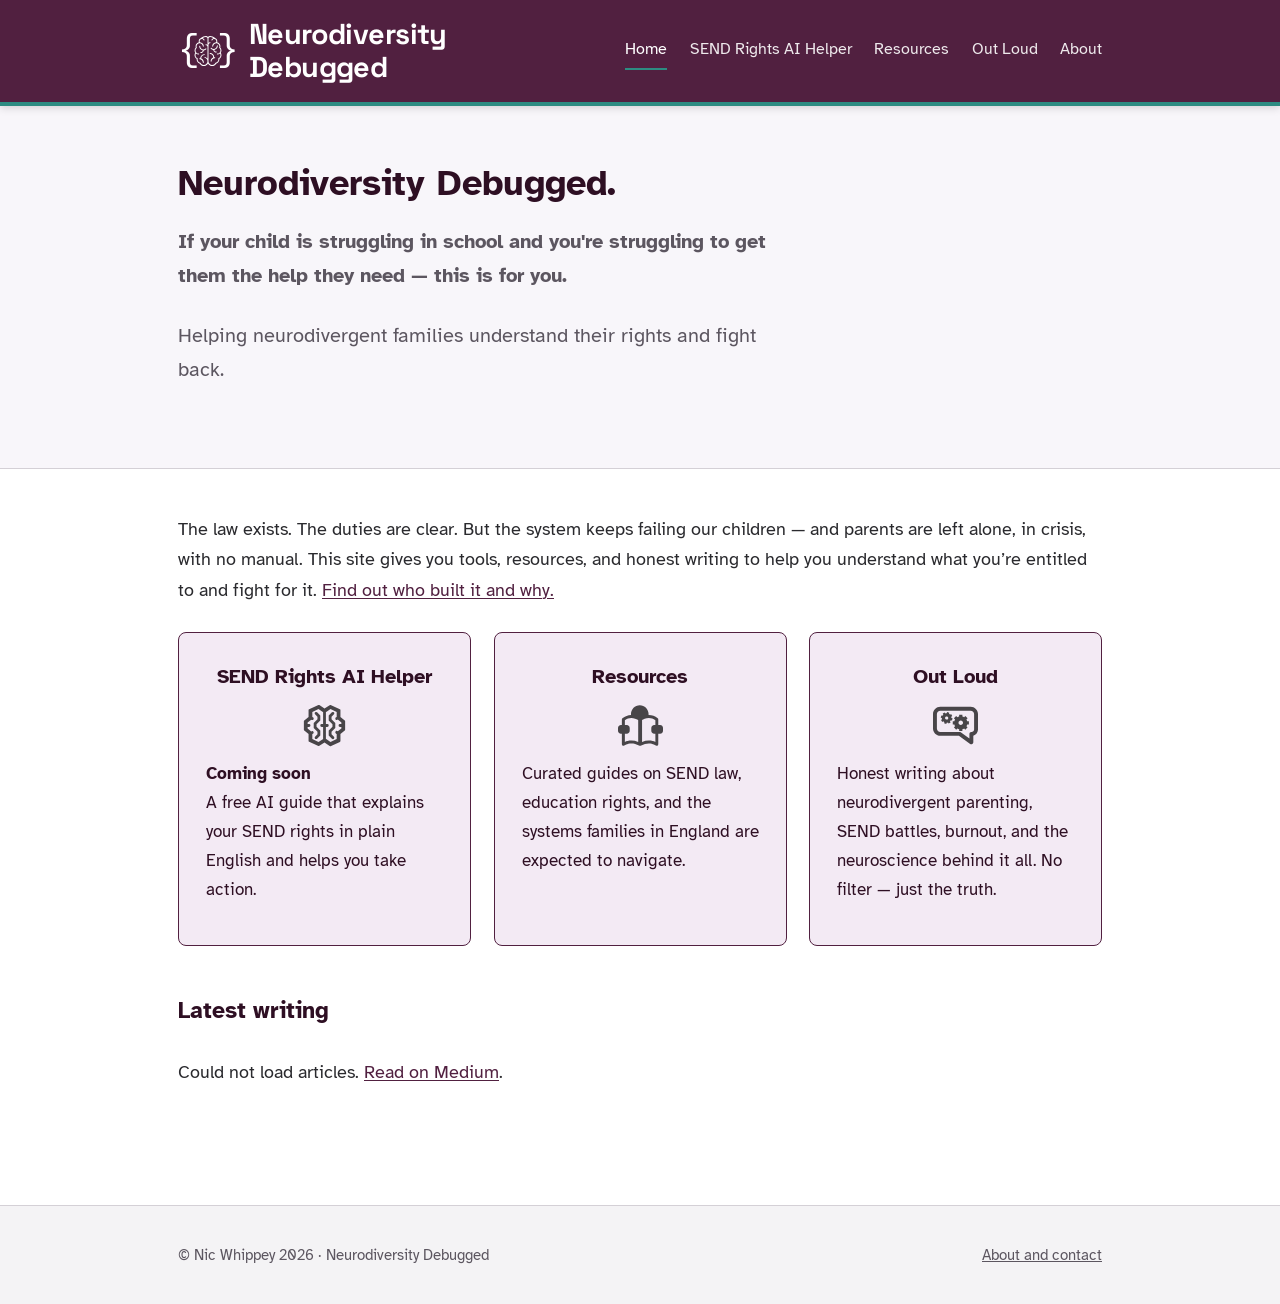
==== index.html @ 8e3e26f7 "Revise SEND Rights AI Helper description for clarity; enhance Resources page layout with navigation " ====
<!DOCTYPE html>
<html lang="en-GB">
<head>
  <meta charset="UTF-8">
  <meta name="viewport" content="width=device-width, initial-scale=1.0">
  <title>Neurodiversity Debugged — AI tools, resources &amp; lived experience for neurodivergent families</title>
  <meta name="description" content="AI tools, curated resources, lived experience, and writing for neurodivergent families navigating broken systems. Built by a neuroscientist, software engineer, and parent who learned the hard way.">
  <link rel="preconnect" href="https://fonts.googleapis.com">
  <link rel="preconnect" href="https://fonts.gstatic.com" crossorigin>
  <link href="https://fonts.googleapis.com/css2?family=Space+Grotesk:wght@600;700&display=swap" rel="stylesheet">
  <link rel="stylesheet" href="style.css">
  <link rel="icon" type="image/png" href="/icons/logo.png">
  <script src="/header.js" defer></script>
</head>
<body>

<a class="skip-link" href="#main">Skip to content</a>

<div id="site-header"></div>

<section class="hero">
  <div class="container">
    <h1>Neurodiversity Debugged.</h1>
    <p><strong>If your child is struggling in school and you're struggling to get them the help they need — this is for you.</strong></p>
    <p>Helping neurodivergent families understand their rights and fight back.</p>
  </div>
</section>

<main id="main">
  <div class="container">

    <p>The law exists. The duties are clear. But the system keeps failing our children — and parents are left alone, in crisis, with no manual. This site gives you tools, resources, and honest writing to help you understand what you’re entitled to and fight for it. <a href="/about.html">Find out who built it and why.</a></p>

    <div class="card-grid">
      <a class="card card-link-block" href="/send-rights-ai-helper.html">
        <h3>SEND Rights AI Helper</h3>
        <img class="card-icon" src="/icons/ai-svgrepo-com.svg" alt="">
        <p><strong>Coming soon</strong><br>A free AI guide that explains your SEND rights in plain English and helps you take action.</p>
      </a>
      <a class="card card-link-block" href="/resources.html">
        <h3>Resources</h3>
        <img class="card-icon" src="/icons/person-learning-by-reading-svgrepo-com.svg" alt="">
        <p>Curated guides on SEND law, education rights, and the systems families in England are expected to navigate.</p>
      </a>
      <a class="card card-link-block" href="/out-loud.html">
        <h3>Out Loud</h3>
        <img class="card-icon" src="/icons/thoughts-of-gears-in-speech-bubble-svgrepo-com.svg" alt="">
        <p>Honest writing about neurodivergent parenting, SEND battles, burnout, and the neuroscience behind it all. No filter &mdash; just the truth.</p>
      </a>
    </div>

    <h2>Latest writing</h2>

    <div id="medium-articles" class="article-list">
      <p style="text-align:center; color:#666;">Loading articles&hellip;</p>
    </div>

    <script>
    (function () {
      var FEED_URL = 'https://api.rss2json.com/v1/api.json?rss_url=https%3A%2F%2Fmedium.com%2Ffeed%2F%40nic.whippey';
      var container = document.getElementById('medium-articles');

      fetch(FEED_URL)
        .then(function (res) { return res.json(); })
        .then(function (data) {
          if (!data.items || !data.items.length) {
            container.innerHTML = '<p>No articles found. <a href="https://medium.com/@nic.whippey" target="_blank" rel="noopener">Read on Medium</a>.</p>';
            return;
          }
          var html = data.items.slice(0, 6).map(function (item) {
            var imgMatch = item.description ? item.description.match(/<img[^>]+src="([^"]+)"/) : null;
            var imgUrl = (item.thumbnail || (imgMatch && imgMatch[1]) || '');
            var imgHtml = imgUrl ? '<img src="' + imgUrl + '" alt="">' : '';

            var subMatch = item.description ? item.description.match(/<h3[^>]*>(.*?)<\/h3>/) : null;
            var subtitle = subMatch ? subMatch[1].replace(/<[^>]+>/g, '') : '';
            var subHtml = subtitle ? '<p>' + subtitle + '</p>' : '';

            return '<a class="article-card" href="' + item.link + '" target="_blank" rel="noopener">' +
              '<div class="article-text"><h3>' + item.title + '</h3>' + subHtml + '</div>' +
              imgHtml +
              '</a>';
          }).join('');
          container.innerHTML = html;
        })
        .catch(function () {
          container.innerHTML = '<p>Could not load articles. <a href="https://medium.com/@nic.whippey" target="_blank" rel="noopener">Read on Medium</a>.</p>';
        });
    })();
    </script>

  </div>
</main>

<div id="site-footer"></div>

</body>
</html>
---- style.css ----
/* === Neurodiversity Debugged — Site Styles === */
/* Designed for exhausted parents. Large text, high contrast, calm colours, no clutter. */

@import url('https://fonts.googleapis.com/css2?family=Atkinson+Hyperlegible:ital,wght@0,400;0,700;1,400;1,700&display=swap');

:root {
  --primary: #512040;          /* Aubergine (≈9.5:1 on white ✓ AAA) */
  --primary-light: #EDEAED;    /* Cool grey-mauve wash — no pink */
  --primary-dark: #2E0F23;     /* Deep aubergine (≈16.5:1 on white ✓ AAA) */
  --accent: #2D8C82;           /* Teal accent (≈4.1:1 on white ✓ large text) */
  --text: #2A2A2E;             /* Near-black neutral (≈14:1 on white ✓ AAA) */
  --text-light: #5C5660;       /* Grey-mauve, not pink (≈5.8:1 on white ✓ AA) */
  --bg: #ffffff;
  --bg-warm: #F4F3F5;          /* Cool grey off-white — not pink */
  --border: #D4D0D6;           /* Neutral grey-mauve border */
  --link: #512040;
  --link-hover: #2E0F23;
  --danger: #B8433B;           /* Clear red (≈5.0:1 on white ✓ AA) */
  --max-width: 960px;
}

/* === Reset === */
*, *::before, *::after {
  box-sizing: border-box;
  margin: 0;
  padding: 0;
}

/* === Base === */
html {
  font-size: 18px;
  scroll-behavior: smooth;
}

body {
  font-family: 'Atkinson Hyperlegible', 'Segoe UI', system-ui, -apple-system, sans-serif;
  color: var(--text);
  background: var(--bg);
  line-height: 1.7;
  -webkit-font-smoothing: antialiased;
}

/* === Layout === */
.container {
  max-width: var(--max-width);
  margin: 0 auto;
  padding: 0 1rem;
}

/* === Header === */
header {
  background: var(--primary);
  color: white;
  padding: 1rem 0;
  border-bottom: 4px solid var(--accent);
  position: sticky;
  top: 0;
  z-index: 1000;
  box-shadow: 0 2px 8px rgba(0,0,0,0.15);
}

header .container {
  display: flex;
  justify-content: space-between;
  align-items: center;
  flex-wrap: wrap;
  gap: 1rem;
}

.site-title {
  font-family: 'Space Grotesk', system-ui, sans-serif;
  font-size: 1.6rem;
  font-weight: 700;
  color: white;
  text-decoration: none;
  display: flex;
  align-items: center;
  gap: 0.6rem;
  line-height: 1.15;
  letter-spacing: -0.02em;
}

.site-logo {
  flex-shrink: 0;
}

.site-title:hover {
  opacity: 0.9;
}

nav {
  display: flex;
  gap: 1.25rem;
  flex-wrap: wrap;
}

nav a {
  color: rgba(255, 255, 255, 0.9);
  text-decoration: none;
  font-size: 0.9rem;
  font-weight: 500;
  padding: 0.25rem 0;
  border-bottom: 2px solid transparent;
  transition: border-color 0.2s, color 0.2s;
}

nav a:hover,
nav a[aria-current="page"] {
  color: white;
  border-bottom-color: var(--accent);
}

/* === Hero === */
.hero {
  background: #F8F6FA; /* Lighter, less saturated, more distinct from cards */
  padding: 3rem 0;
  border-bottom: 1px solid var(--border);
}

.hero h1 {
  font-size: 2rem;
  line-height: 1.3;
  margin-bottom: 1rem;
  color: var(--primary-dark);
}

.hero p {
  font-size: 1.1rem;
  color: var(--text-light);
  margin-bottom: 1.5rem;
  max-width: 600px;
}

/* === Buttons === */
.btn {
  display: inline-block;
  padding: 0.85rem 2rem;
  border-radius: 6px;
  font-size: 1rem;
  font-weight: 600;
  text-decoration: none;
  transition: background 0.2s, transform 0.1s;
  cursor: pointer;
  border: none;
}

.btn:active {
  transform: translateY(1px);
}

.btn-primary {
  background: var(--primary);
  color: white;
}

.btn-primary:hover {
  background: var(--primary-dark);
}

.btn-secondary {
  background: transparent;
  color: var(--primary);
  border: 2px solid var(--primary);
}

.btn-secondary:hover {
  background: var(--primary-light);
}

.btn-group {
  display: flex;
  gap: 1rem;
  flex-wrap: wrap;
  margin-top: 0.5rem;
}

/* === Main content === */
main {
  padding: 2.5rem 0 4rem;
}

main h1 {
  font-size: 1.8rem;
  color: var(--primary-dark);
  margin-bottom: 0.5rem;
  line-height: 1.3;
}

.page-subtitle {
  font-size: 1.1rem;
  color: var(--text-light);
  margin-bottom: 1.5rem;
  font-style: italic;
}

main h2 {
  font-size: 1.3rem;
  color: var(--primary-dark);
  margin-top: 2.5rem;
  margin-bottom: 0.75rem;
  padding-top: 1.5rem;
  border-top: 1px solid var(--border);
}

main h2:first-of-type {
  border-top: none;
  padding-top: 0;
}

main h3 {
  font-size: 1.1rem;
  color: var(--text);
  margin-top: 1.5rem;
  margin-bottom: 0.5rem;
}

main p {
  margin-bottom: 1rem;
}

main ul, main ol {
  margin-bottom: 1rem;
  padding-left: 1.5rem;
}

main li {
  margin-bottom: 0.4rem;
}

main a {
  color: var(--link);
  text-decoration: underline;
  text-decoration-thickness: 1px;
  text-underline-offset: 2px;
}

main a:hover {
  color: var(--link-hover);
  text-decoration-thickness: 2px;
}

/* === Cards === */
.card-grid {
  display: grid;
  grid-template-columns: repeat(auto-fit, minmax(280px, 1fr));
  gap: 1.25rem;
  margin: 1.5rem 0;
}

.card {
  background: #F3EAF4; /* Accessible pale purple background */
  border: 1.5px solid #512040;
  border-radius: 8px;
  padding: 1.5rem;
  text-align: center;
}

.card h3 {
  margin-top: 0;
  margin-bottom: 0.5rem;
  color: var(--primary-dark);
  text-align: center;
}

.card p {
  font-size: 0.95rem;
  color: var(--primary-dark); /* Higher contrast for accessibility */
  margin-bottom: 0.75rem;
  text-align: left;
}

.card a.card-link {
  font-weight: 600;
  font-size: 0.95rem;
}

a.card-link-block {
  display: block;
  text-decoration: none;
  color: inherit;
  transition: transform 0.15s ease, box-shadow 0.15s ease;
  cursor: pointer;
}

a.card-link-block:hover,
a.card-link-block:focus-visible {
  transform: translateY(-3px);
  box-shadow: 0 4px 12px rgba(0,0,0,0.12);
  border-color: var(--accent);
}

a.card-link-block:focus-visible {
  outline: 3px solid var(--accent);
  outline-offset: 2px;
}

/* === Highlight box === */
.highlight {
  background: var(--primary-light);
  border-left: 4px solid var(--primary);
  padding: 1.25rem 1.5rem;
  border-radius: 0 6px 6px 0;
  margin: 1.5rem 0;
}

.highlight p {
  margin-bottom: 0.5rem;
}

.highlight p:last-child {
  margin-bottom: 0;
}

/* === Warning box === */
.warning {
  background: #EAF0EF;
  border-left: 4px solid var(--accent);
  padding: 1.25rem 1.5rem;
  border-radius: 0 6px 6px 0;
  margin: 1.5rem 0;
}

/* === Feature list (landing page) === */
.features {
  margin: 2rem 0;
}

.feature {
  display: flex;
  gap: 1rem;
  align-items: flex-start;
  margin-bottom: 1.5rem;
}

.feature-icon {
  font-size: 1.5rem;
  flex-shrink: 0;
  width: 2.5rem;
  height: 2.5rem;
  background: var(--primary-light);
  border-radius: 50%;
  display: flex;
  align-items: center;
  justify-content: center;
}

.feature h3 {
  margin-top: 0;
  margin-bottom: 0.25rem;
  font-size: 1.05rem;
}

.feature p {
  font-size: 0.95rem;
  color: var(--text-light);
  margin-bottom: 0;
}

/* === Table === */
table {
  width: 100%;
  border-collapse: collapse;
  margin: 1.5rem 0;
  font-size: 0.95rem;
}

th, td {
  text-align: left;
  padding: 0.75rem 1rem;
  border-bottom: 1px solid var(--border);
}

th {
  background: var(--bg-warm);
  font-weight: 600;
  color: var(--primary-dark);
}

/* === Footer === */
footer {
  background: var(--bg-warm);
  border-top: 1px solid var(--border);
  padding: 2rem 0;
  font-size: 0.85rem;
  color: var(--text-light);
}

footer .container {
  display: flex;
  justify-content: space-between;
  flex-wrap: wrap;
  gap: 1rem;
}

footer a {
  color: var(--text-light);
  text-decoration: underline;
}

footer a:hover {
  color: var(--primary);
}

/* === Card icons (SVG) === */
.card-icon {
  width: 2.5rem;
  height: 2.5rem;
  display: block;
  margin: 0.5rem auto 0.6rem;
  opacity: 0.7;
}

/* === Article cards (horizontal row) === */
.article-list {
  display: flex;
  flex-direction: column;
  gap: 1rem;
  margin: 1.5rem 0;
}

.article-card {
  display: flex;
  align-items: center;
  gap: 1.2rem;
  padding: 1rem 1.2rem;
  border-radius: 10px;
  background: #fff;
  box-shadow: 0 2px 8px rgba(0, 0, 0, 0.08);
  text-decoration: none;
  color: var(--text);
  transition: transform 0.15s, box-shadow 0.15s;
}

.article-card:hover {
  transform: translateY(-2px);
  box-shadow: 0 4px 14px rgba(0, 0, 0, 0.12);
}

.article-card .article-text {
  flex: 1;
  min-width: 0;
}

.article-card h3 {
  font-size: 1.05rem;
  line-height: 1.35;
  color: var(--primary);
  margin: 0 0 0.3rem;
}

.article-card p {
  font-size: 0.9rem;
  line-height: 1.4;
  color: #555;
  margin: 0;
}

.article-card img {
  width: 110px;
  height: 80px;
  object-fit: cover;
  border-radius: 6px;
  flex-shrink: 0;
}

/* === Resources page sidebar layout === */
.resources-layout {
  display: grid;
  grid-template-columns: 200px 1fr;
  gap: 2.5rem;
  align-items: start;
  margin-top: 2rem;
}

.resources-nav {
  position: sticky;
  top: 5rem;
  background: var(--bg-warm);
  border-radius: 8px;
  padding: 1.25rem;
  border: 1px solid var(--border);
}

.resources-nav-heading {
  font-size: 0.8rem !important;
  font-weight: 700;
  text-transform: uppercase;
  letter-spacing: 0.07em;
  color: var(--text-light) !important;
  margin-bottom: 0.75rem !important;
  font-style: normal !important;
}

.resources-nav ul {
  list-style: none;
  padding: 0;
  margin: 0;
}

.resources-nav li {
  margin-bottom: 0.5rem;
}

.resources-nav a {
  color: var(--primary);
  text-decoration: none;
  font-size: 0.9rem;
  line-height: 1.4;
  display: block;
}

.resources-nav a:hover {
  text-decoration: underline;
  color: var(--primary-dark);
}

.resources-content h2 a {
  color: inherit;
  text-decoration: none;
}

.resources-content h2 a:hover {
  text-decoration: underline;
}

/* === Responsive === */
@media (max-width: 760px) {
  .resources-layout {
    grid-template-columns: 1fr;
  }

  .resources-nav {
    position: static;
  }
}

@media (max-width: 600px) {
  html {
    font-size: 16px;
  }

  header .container {
    flex-direction: column;
    align-items: flex-start;
  }

  .hero {
    padding: 2rem 0;
  }

  .hero h1 {
    font-size: 1.6rem;
  }

  .btn-group {
    flex-direction: column;
  }

  .btn {
    text-align: center;
    width: 100%;
  }

  .article-card {
    flex-direction: row;
    gap: 0.8rem;
    padding: 0.8rem;
  }

  .article-card img {
    width: 80px;
    height: 60px;
  }

  .article-card h3 {
    font-size: 0.95rem;
  }

  .article-card p {
    font-size: 0.82rem;
  }

  footer .container {
    flex-direction: column;
  }
}

/* === Accessibility === */
:focus-visible {
  outline: 3px solid var(--accent);
  outline-offset: 2px;
}

@media (prefers-reduced-motion: reduce) {
  *, *::before, *::after {
    transition: none !important;
    animation: none !important;
    scroll-behavior: auto !important;
  }
}

/* Skip link */
.skip-link {
  position: absolute;
  top: -100%;
  left: 1rem;
  background: var(--primary);
  color: white;
  padding: 0.5rem 1rem;
  border-radius: 0 0 6px 6px;
  z-index: 100;
  font-weight: 600;
}

.skip-link:focus {
  top: 0;
}

/* === Print === */
@media print {
  header, footer, .btn, nav {
    display: none;
  }

  main {
    padding: 0;
  }

  body {
    font-size: 12pt;
  }
}
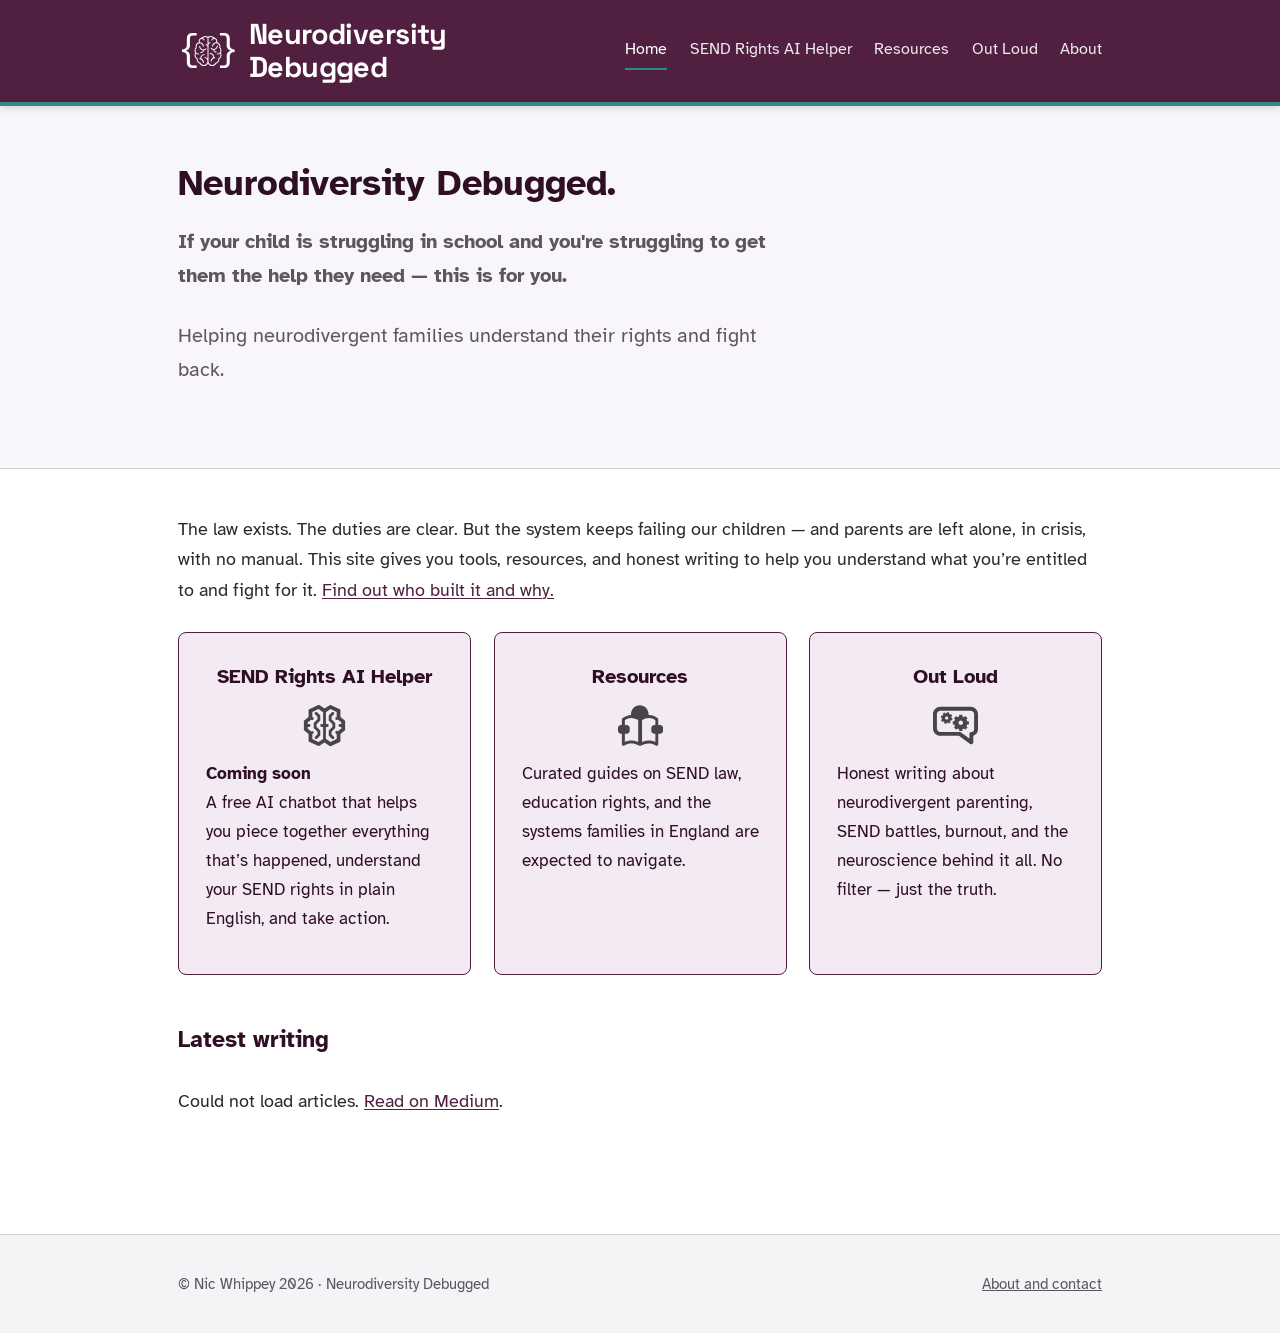
==== commit ed9fc062: "Refine SEND Rights AI Helper descriptions for clarity; update index and send-rights-ai-helper pages " ====
--- a/index.html
+++ b/index.html
@@ -35,7 +35,7 @@
       <a class="card card-link-block" href="/send-rights-ai-helper.html">
         <h3>SEND Rights AI Helper</h3>
         <img class="card-icon" src="/icons/ai-svgrepo-com.svg" alt="">
-        <p><strong>Coming soon</strong><br>A free AI guide that explains your SEND rights in plain English and helps you take action.</p>
+        <p><strong>Coming soon</strong><br>A free AI chatbot that helps you piece together everything that&rsquo;s happened, understand your SEND rights in plain English, and take action.</p>
       </a>
       <a class="card card-link-block" href="/resources.html">
         <h3>Resources</h3>
--- a/style.css
+++ b/style.css
@@ -466,8 +466,8 @@
 /* === Resources page sidebar layout === */
 .resources-layout {
   display: grid;
-  grid-template-columns: 200px 1fr;
-  gap: 2.5rem;
+  grid-template-columns: 180px 1fr;
+  gap: 2rem;
   align-items: start;
   margin-top: 2rem;
 }
@@ -523,7 +523,20 @@
   text-decoration: underline;
 }
 
-/* === Responsive === */
+/* Wide screens: sidebar lives in the page margin, not the content area */
+@media (min-width: 1350px) {
+  .resources-layout {
+    display: block;
+  }
+
+  .resources-nav {
+    position: fixed;
+    top: 5rem;
+    left: calc(50% - 636px);
+    width: 140px;
+  }
+}
+
 @media (max-width: 760px) {
   .resources-layout {
     grid-template-columns: 1fr;
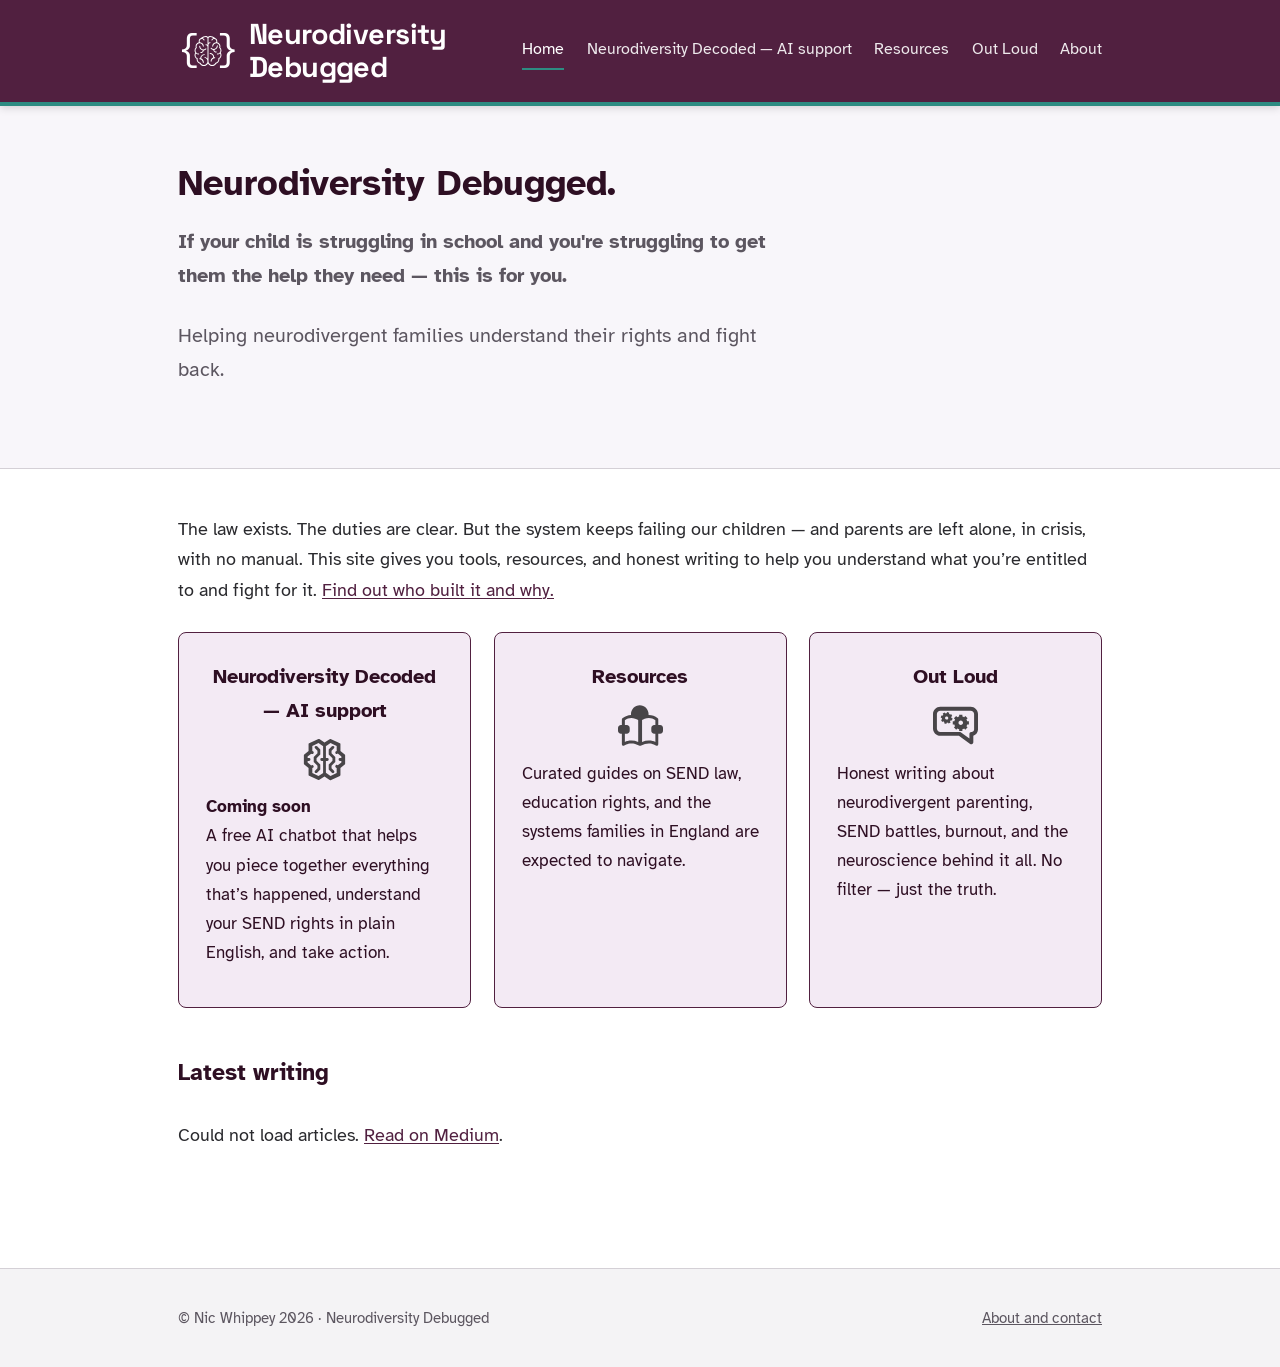
==== commit f5388b0b: "Refactor resources page for clarity and accessibility; remove SEND Rights AI Helper; update styles f" ====
--- a/index.html
+++ b/index.html
@@ -32,8 +32,8 @@
     <p>The law exists. The duties are clear. But the system keeps failing our children — and parents are left alone, in crisis, with no manual. This site gives you tools, resources, and honest writing to help you understand what you’re entitled to and fight for it. <a href="/about.html">Find out who built it and why.</a></p>
 
     <div class="card-grid">
-      <a class="card card-link-block" href="/send-rights-ai-helper.html">
-        <h3>SEND Rights AI Helper</h3>
+      <a class="card card-link-block" href="/neurodiversity-decoded.html">
+        <h3>Neurodiversity Decoded — AI support</h3>
         <img class="card-icon" src="/icons/ai-svgrepo-com.svg" alt="">
         <p><strong>Coming soon</strong><br>A free AI chatbot that helps you piece together everything that&rsquo;s happened, understand your SEND rights in plain English, and take action.</p>
       </a>
--- a/style.css
+++ b/style.css
@@ -30,6 +30,7 @@
 html {
   font-size: 18px;
   scroll-behavior: smooth;
+  scroll-padding-top: 5rem;
 }
 
 body {
@@ -479,6 +480,10 @@
   border-radius: 8px;
   padding: 1.25rem;
   border: 1px solid var(--border);
+  height: calc(100vh - 5rem);
+  overflow-y: auto;
+  min-width: 180px;
+  box-sizing: border-box;
 }
 
 .resources-nav-heading {
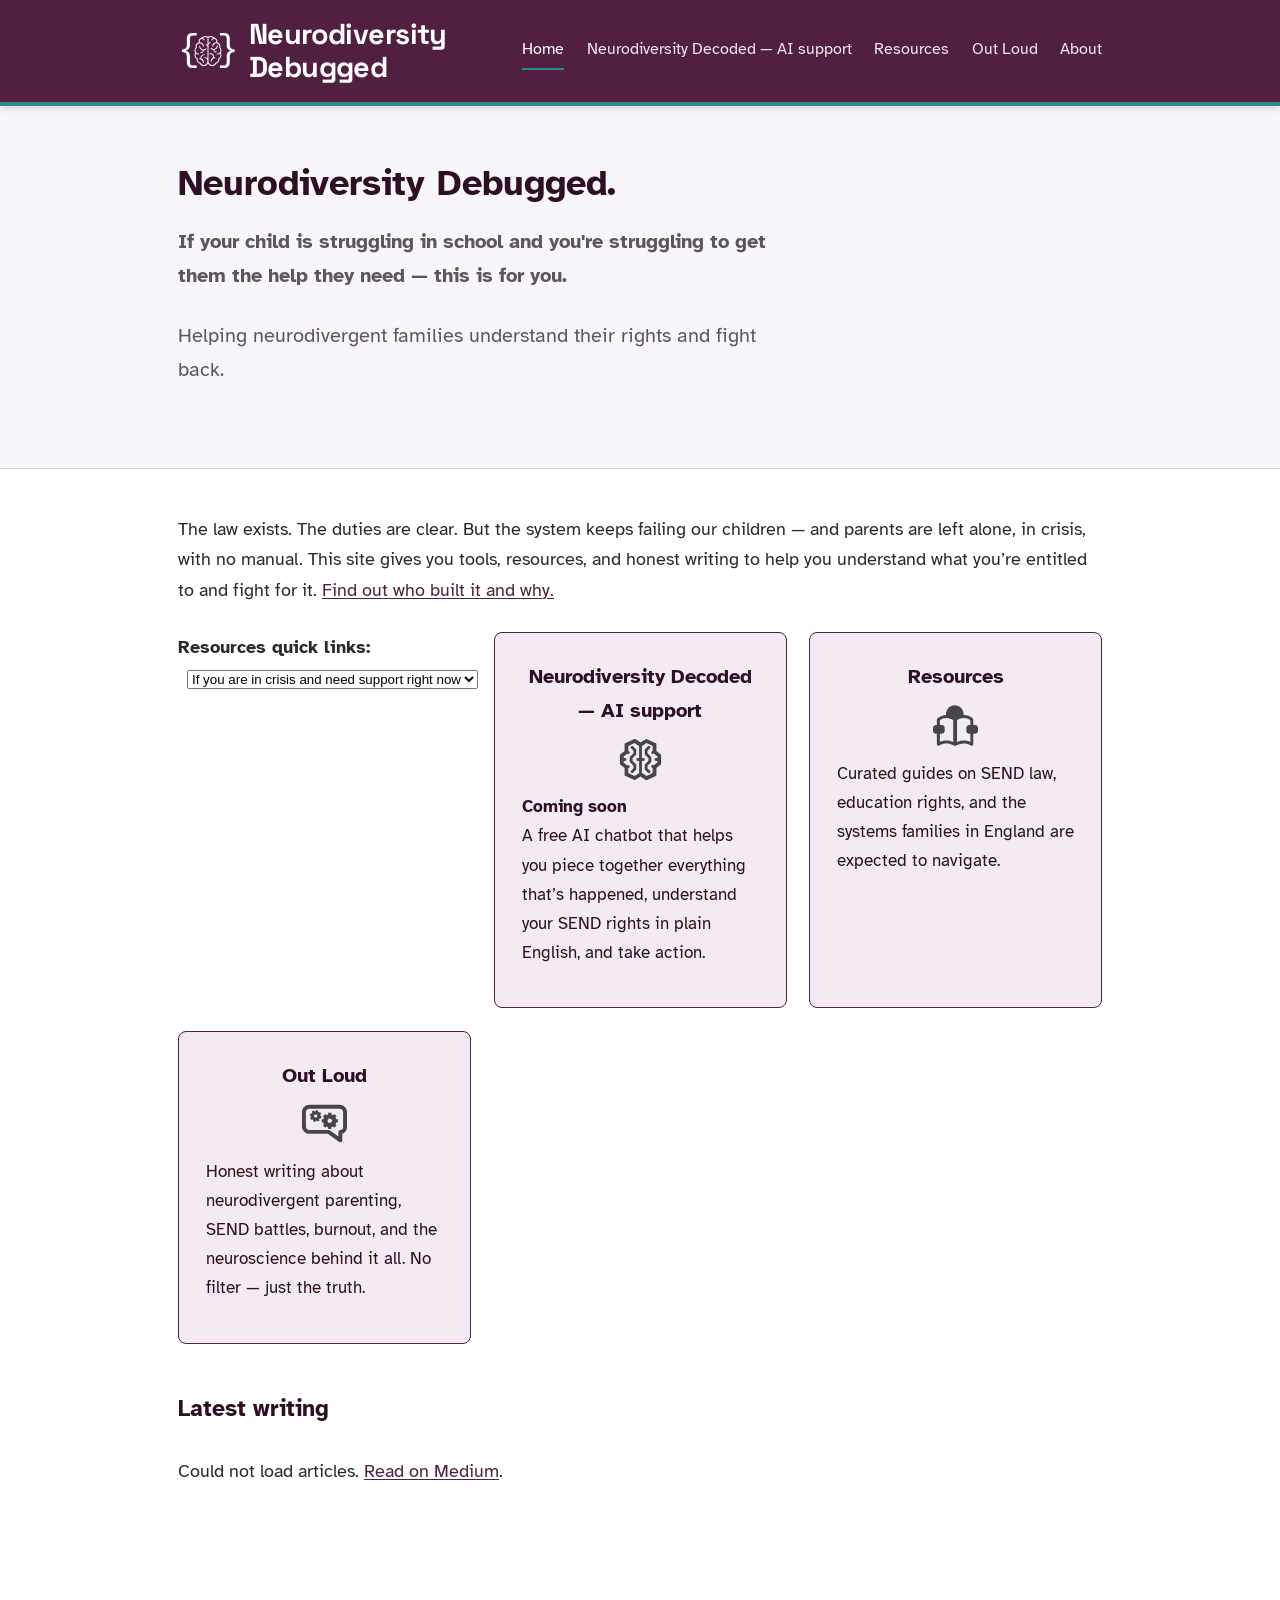
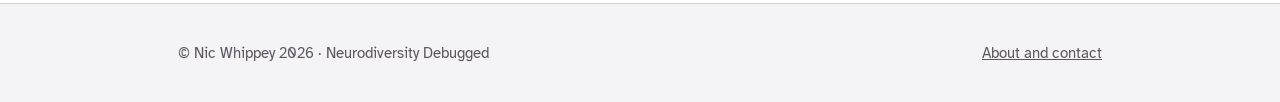
==== commit 7b1a89a8: "Refactor code structure for improved readability and maintainability" ====
--- a/index.html
+++ b/index.html
@@ -32,6 +32,23 @@
     <p>The law exists. The duties are clear. But the system keeps failing our children — and parents are left alone, in crisis, with no manual. This site gives you tools, resources, and honest writing to help you understand what you’re entitled to and fight for it. <a href="/about.html">Find out who built it and why.</a></p>
 
     <div class="card-grid">
+      <div style="margin-bottom:1rem;">
+        <label for="resources-dropdown" style="font-weight:bold;">Resources quick links:</label>
+        <select id="resources-dropdown" onchange="if(this.value)window.location.href=this.value;" style="margin-left:0.5rem;">
+           <option value="/resources.html#crisis-entry">If you are in crisis and need support right now</option>
+           <option value="/resources.html#make-sense">Make sense of SEND</option>
+           <option value="/resources.html#when-standard-approaches-arent-working">When standard approaches aren't working</option>
+           <option value="/resources.html#therapeutic-approaches">Therapeutic approaches</option>
+           <option value="/resources.html#school-avoidance">School avoidance and mental health</option>
+           <option value="/resources.html#looking-after-yourself">Looking after yourself</option>
+           <option value="/resources.html#legal-help">Where to go for legal help</option>
+           <option value="/resources.html#complaints">Complaints &amp; escalation</option>
+           <option value="/resources.html#mp">Find your MP</option>
+           <option value="/resources.html#money-support">Money &amp; everyday support</option>
+           <option value="/resources.html#local-support">Local support - Bristol examples</option>
+        </select>
+      </div>
+      <!-- ...existing card-grid content... -->
       <a class="card card-link-block" href="/neurodiversity-decoded.html">
         <h3>Neurodiversity Decoded — AI support</h3>
         <img class="card-icon" src="/icons/ai-svgrepo-com.svg" alt="">
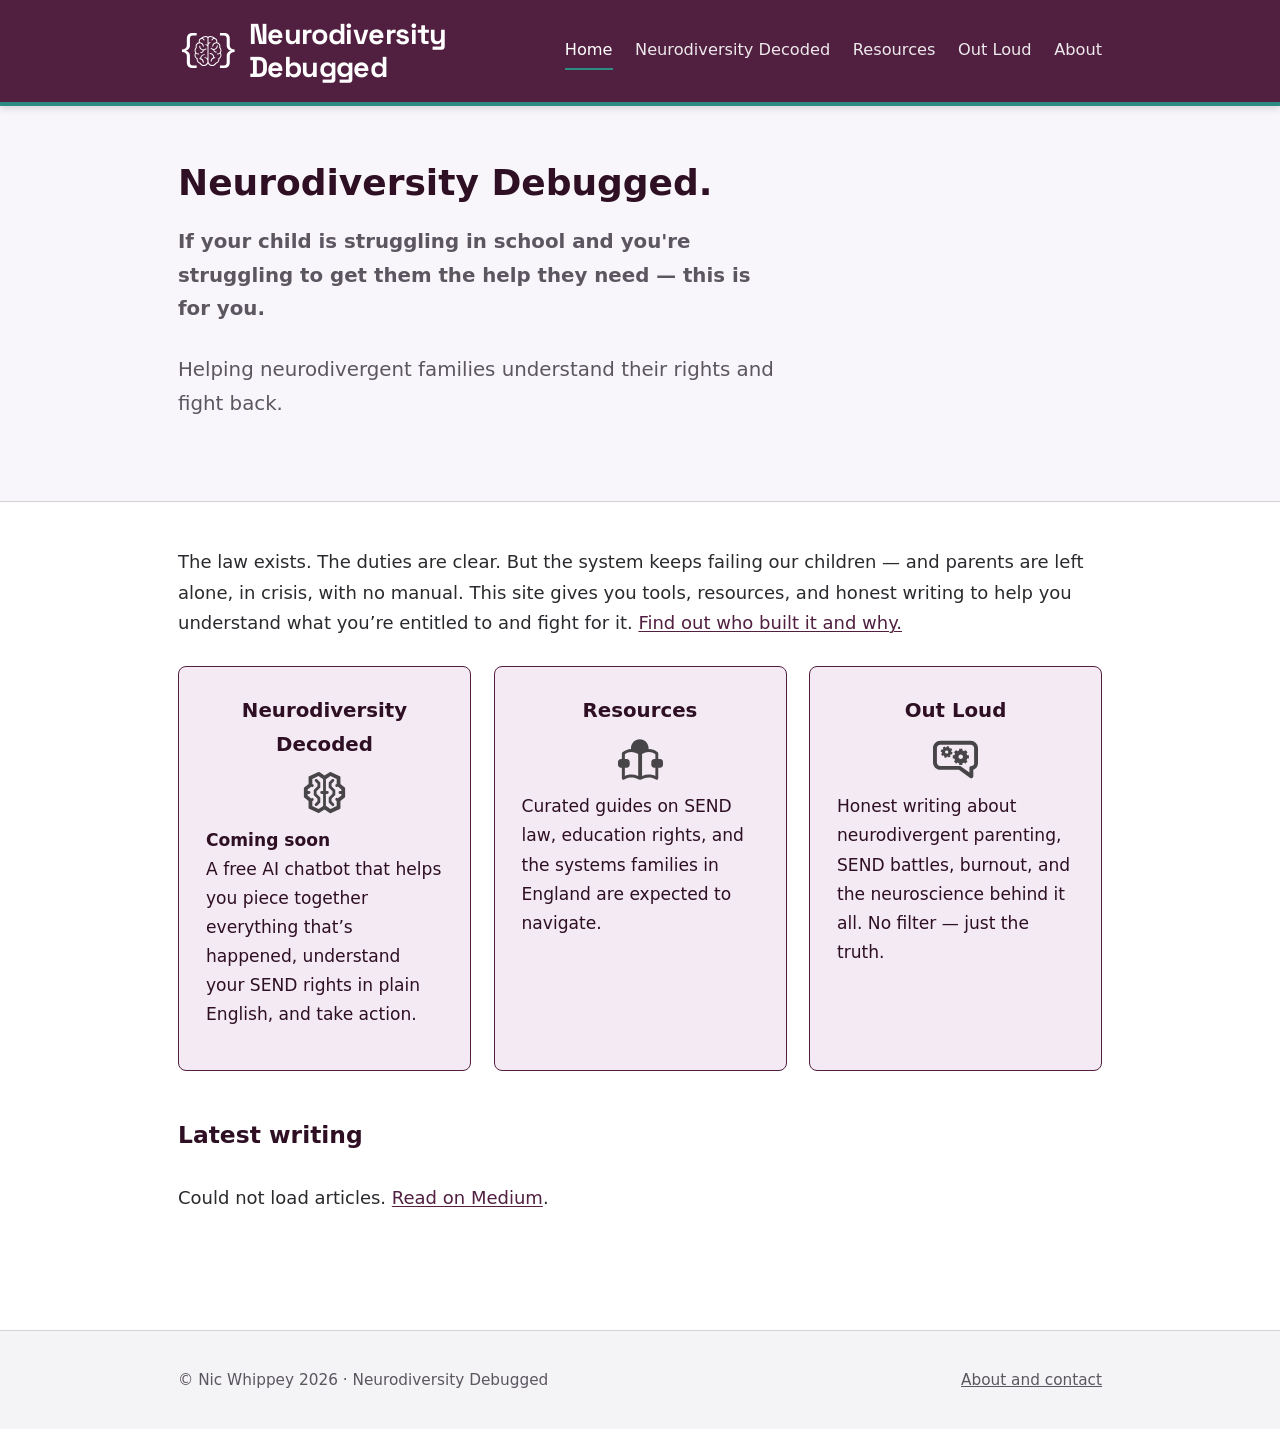
==== commit b83be6ab: "Enhance styling and layout: Adjust margins, max-width, font sizes, and implement dropdown navigation" ====
--- a/index.html
+++ b/index.html
@@ -32,25 +32,9 @@
     <p>The law exists. The duties are clear. But the system keeps failing our children — and parents are left alone, in crisis, with no manual. This site gives you tools, resources, and honest writing to help you understand what you’re entitled to and fight for it. <a href="/about.html">Find out who built it and why.</a></p>
 
     <div class="card-grid">
-      <div style="margin-bottom:1rem;">
-        <label for="resources-dropdown" style="font-weight:bold;">Resources quick links:</label>
-        <select id="resources-dropdown" onchange="if(this.value)window.location.href=this.value;" style="margin-left:0.5rem;">
-           <option value="/resources.html#crisis-entry">If you are in crisis and need support right now</option>
-           <option value="/resources.html#make-sense">Make sense of SEND</option>
-           <option value="/resources.html#when-standard-approaches-arent-working">When standard approaches aren't working</option>
-           <option value="/resources.html#therapeutic-approaches">Therapeutic approaches</option>
-           <option value="/resources.html#school-avoidance">School avoidance and mental health</option>
-           <option value="/resources.html#looking-after-yourself">Looking after yourself</option>
-           <option value="/resources.html#legal-help">Where to go for legal help</option>
-           <option value="/resources.html#complaints">Complaints &amp; escalation</option>
-           <option value="/resources.html#mp">Find your MP</option>
-           <option value="/resources.html#money-support">Money &amp; everyday support</option>
-           <option value="/resources.html#local-support">Local support - Bristol examples</option>
-        </select>
-      </div>
       <!-- ...existing card-grid content... -->
       <a class="card card-link-block" href="/neurodiversity-decoded.html">
-        <h3>Neurodiversity Decoded — AI support</h3>
+        <h3>Neurodiversity Decoded</h3>
         <img class="card-icon" src="/icons/ai-svgrepo-com.svg" alt="">
         <p><strong>Coming soon</strong><br>A free AI chatbot that helps you piece together everything that&rsquo;s happened, understand your SEND rights in plain English, and take action.</p>
       </a>
--- a/style.css
+++ b/style.css
@@ -1,3 +1,7 @@
+.resources-content {
+  margin-top: 2.5rem;
+  margin-bottom: 2.5rem;
+}
 /* === Neurodiversity Debugged — Site Styles === */
 /* Designed for exhausted parents. Large text, high contrast, calm colours, no clutter. */
 
@@ -70,7 +74,7 @@
 
 .site-title {
   font-family: 'Space Grotesk', system-ui, sans-serif;
-  font-size: 1.6rem;
+    font-size: 1.6rem;
   font-weight: 700;
   color: white;
   text-decoration: none;
@@ -93,6 +97,53 @@
   display: flex;
   gap: 1.25rem;
   flex-wrap: wrap;
+}
+
+.nav-dropdown {
+  position: relative;
+  display: inline-block;
+}
+
+.nav-dropdown > a {
+  cursor: pointer;
+  display: inline-block;
+  vertical-align: middle;
+  padding: 0.25rem 0;
+  font-size: 0.9rem;
+  font-weight: 500;
+  color: rgba(255, 255, 255, 0.9);
+  border-bottom: 2px solid transparent;
+  transition: border-color 0.2s, color 0.2s;
+}
+
+.dropdown-menu {
+  display: none;
+  position: absolute;
+  left: 0;
+  top: 100%;
+  background: #fff;
+  border: 1px solid var(--border);
+  box-shadow: 0 2px 8px rgba(0,0,0,0.15);
+  min-width: 260px;
+  z-index: 1002;
+}
+
+.nav-dropdown:hover .dropdown-menu,
+.nav-dropdown:focus-within .dropdown-menu {
+  display: block;
+}
+
+.dropdown-menu a {
+  display: block;
+  padding: 8px 16px;
+  color: var(--primary);
+  text-decoration: none;
+  font-size: 15px;
+}
+
+.dropdown-menu a:hover {
+  background: var(--bg-warm);
+  color: var(--primary-dark);
 }
 
 nav a {
@@ -482,7 +533,7 @@
   border: 1px solid var(--border);
   height: calc(100vh - 5rem);
   overflow-y: auto;
-  min-width: 180px;
+  min-width: 12rem;
   box-sizing: border-box;
 }
 
@@ -534,21 +585,49 @@
     display: block;
   }
 
-  .resources-nav {
-    position: fixed;
-    top: 5rem;
-    left: calc(50% - 636px);
-    width: 140px;
-  }
+    .resources-nav {
+      position: fixed;
+      top: 5rem;
+      left: 0;
+      width: 220px;
+    }
 }
 
 @media (max-width: 760px) {
   .resources-layout {
     grid-template-columns: 1fr;
+    position: relative;
+  }
+
+  .sidebar-toggle {
+    display: block;
+    position: absolute;
+    top: 0.5rem;
+    left: 0.5rem;
+    background: var(--primary);
+    color: #fff;
+    border: none;
+    font-size: 2rem;
+    padding: 0.25em 0.5em;
+    border-radius: 0.5em;
+    z-index: 1001;
   }
 
   .resources-nav {
-    position: static;
+    position: fixed;
+    top: 0;
+    left: 0;
+    height: 100vh;
+    width: 80vw;
+    max-width: 20rem;
+    background: var(--bg-warm);
+    transform: translateX(-100%);
+    transition: transform 0.3s;
+    z-index: 1000;
+    box-shadow: 2px 0 8px rgba(0,0,0,0.15);
+  }
+  .resources-nav.open {
+    transform: translateX(0);
   }
 }
 
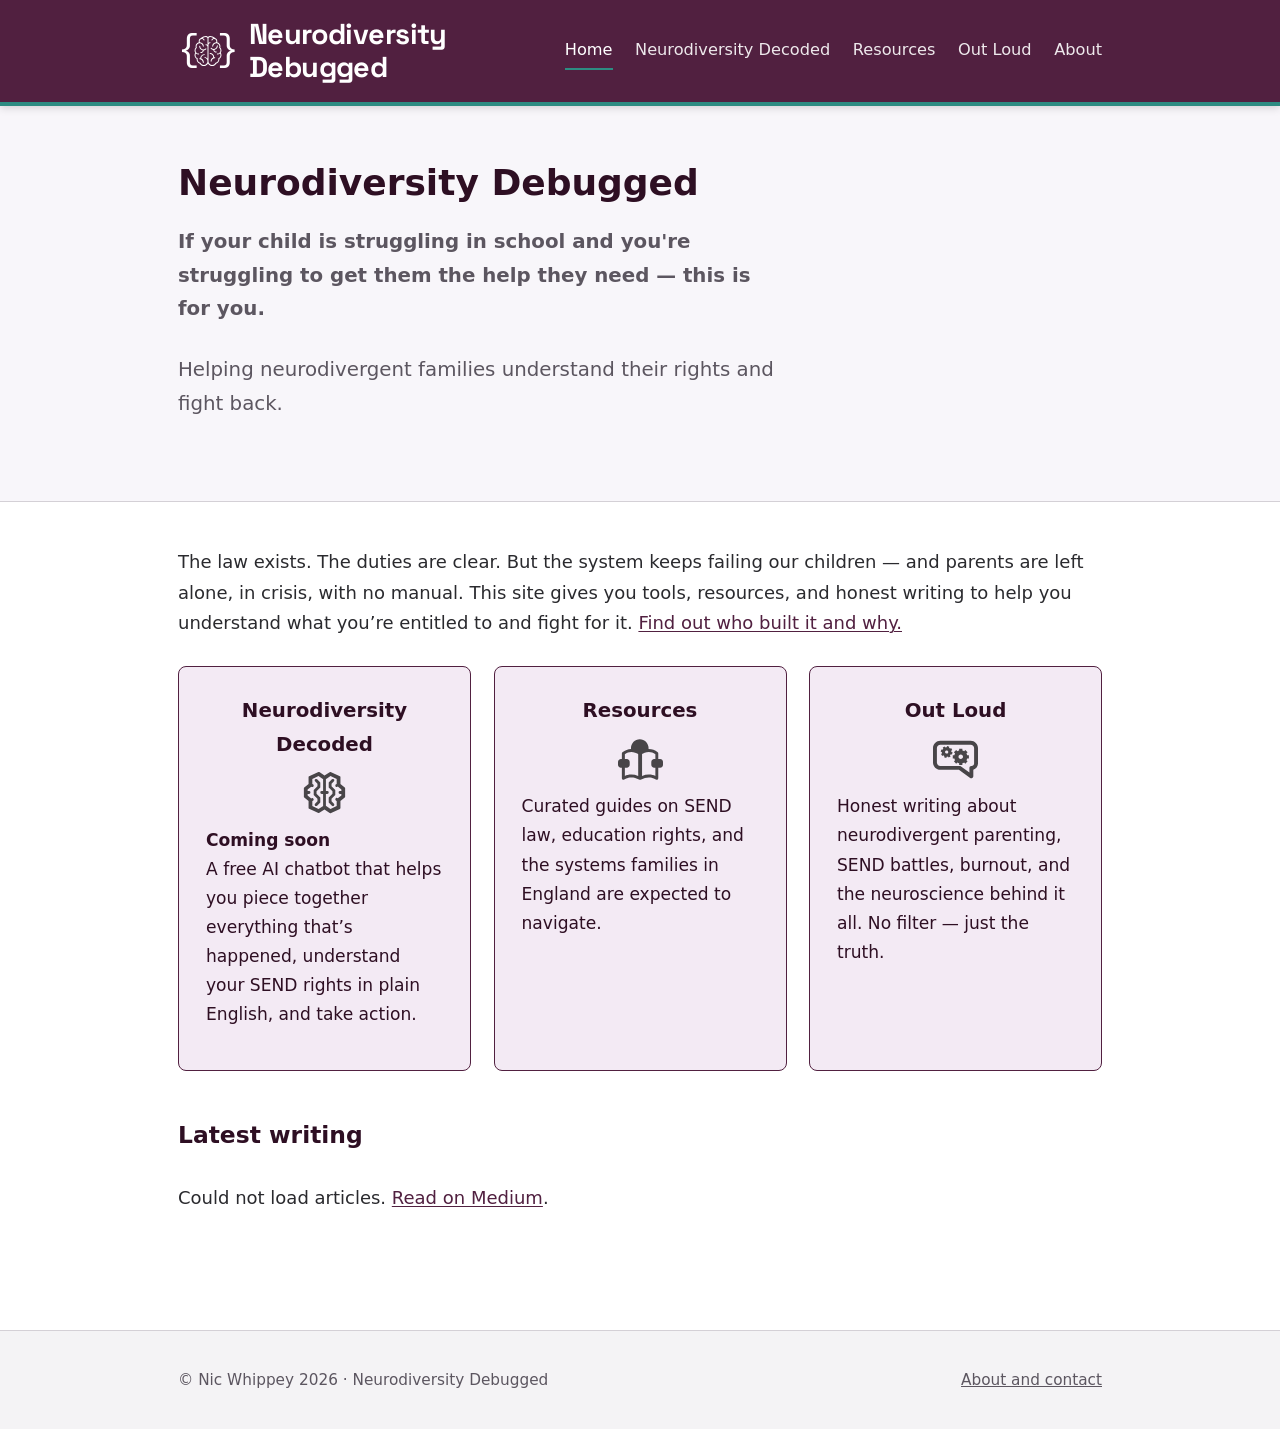
==== commit b8131fa5: "Refactor content and improve accessibility: Update text for clarity in about, index, out-loud, and r" ====
--- a/index.html
+++ b/index.html
@@ -20,7 +20,7 @@
 
 <section class="hero">
   <div class="container">
-    <h1>Neurodiversity Debugged.</h1>
+    <h1>Neurodiversity Debugged</h1>
     <p><strong>If your child is struggling in school and you're struggling to get them the help they need — this is for you.</strong></p>
     <p>Helping neurodivergent families understand their rights and fight back.</p>
   </div>
--- a/style.css
+++ b/style.css
@@ -207,6 +207,7 @@
 
 .btn-primary:hover {
   background: var(--primary-dark);
+  color: white;
 }
 
 .btn-secondary {
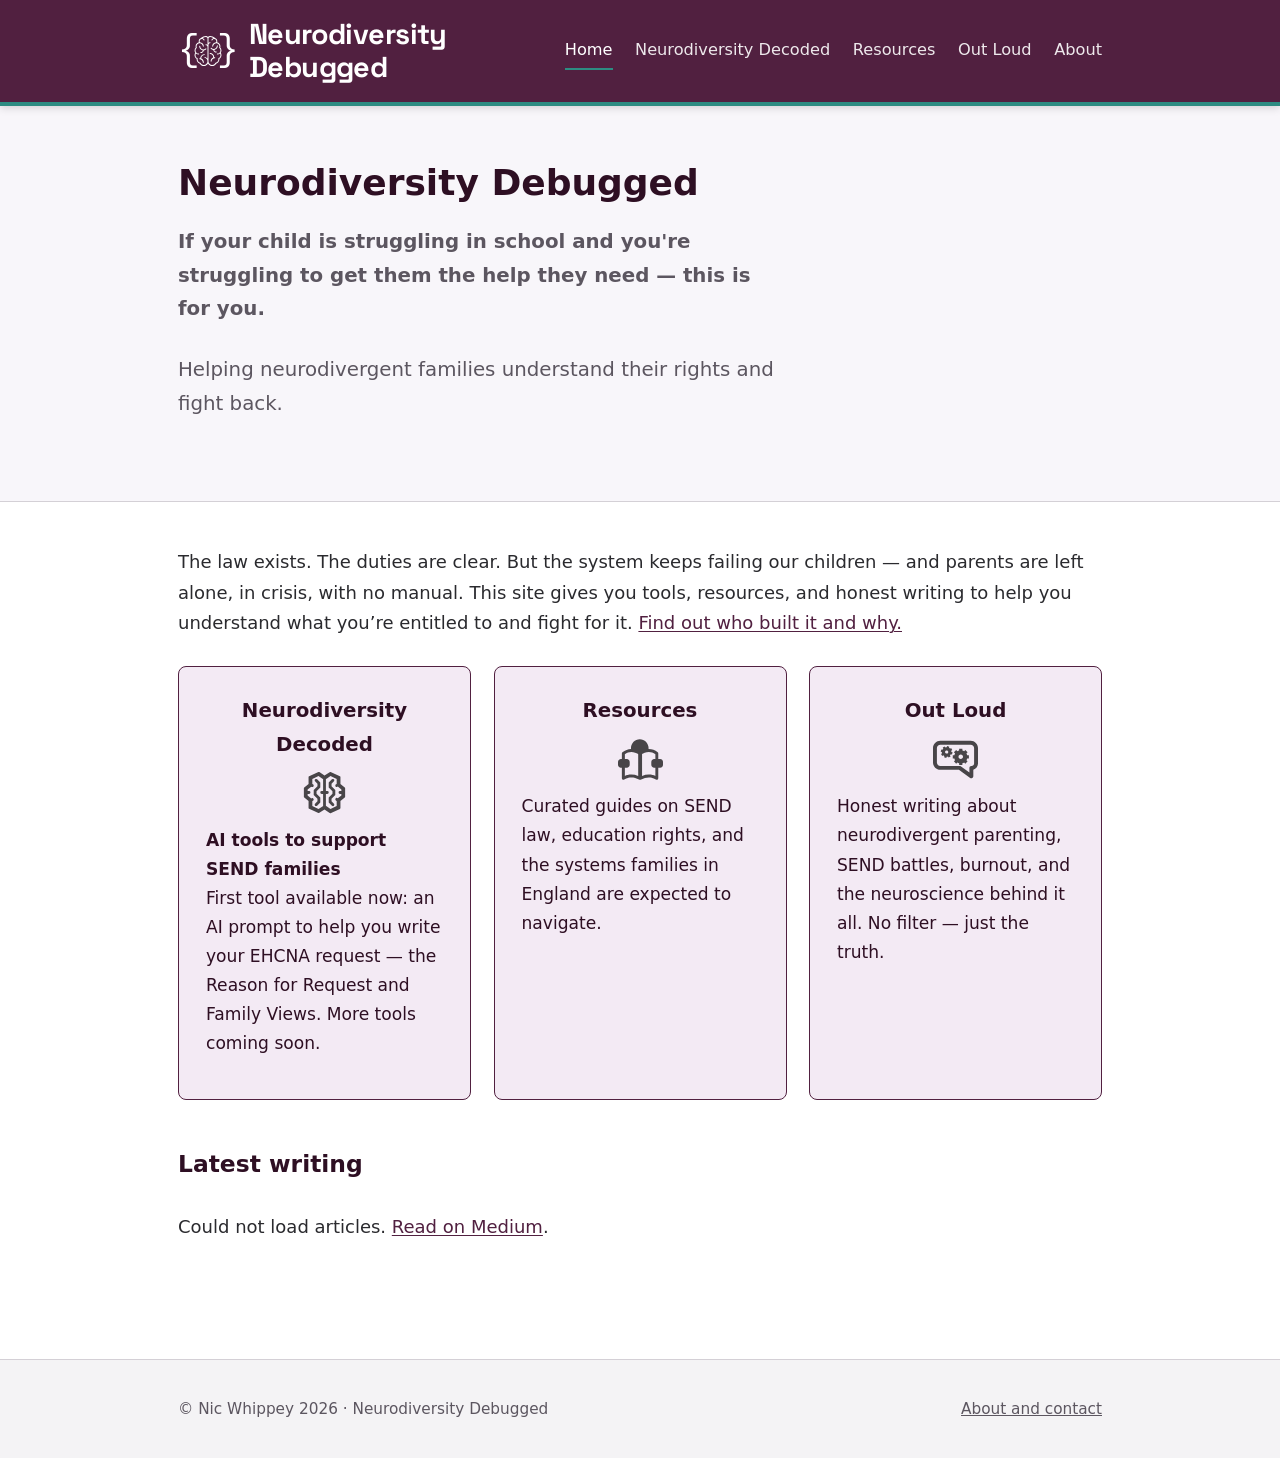
==== commit cfeaceaf: "Update Neurodiversity Decoded content and functionality - Revise index.html to reflect new AI tools " ====
--- a/index.html
+++ b/index.html
@@ -36,7 +36,7 @@
       <a class="card card-link-block" href="/neurodiversity-decoded.html">
         <h3>Neurodiversity Decoded</h3>
         <img class="card-icon" src="/icons/ai-svgrepo-com.svg" alt="">
-        <p><strong>Coming soon</strong><br>A free AI chatbot that helps you piece together everything that&rsquo;s happened, understand your SEND rights in plain English, and take action.</p>
+        <p><strong>AI tools to support SEND families</strong><br>First tool available now: an AI prompt to help you write your EHCNA request &mdash; the Reason for Request and Family Views. More tools coming soon.</p>
       </a>
       <a class="card card-link-block" href="/resources.html">
         <h3>Resources</h3>
--- a/style.css
+++ b/style.css
@@ -683,6 +683,54 @@
   }
 }
 
+/* === Prompt viewer === */
+.prompt-viewer {
+  border: 1.5px solid var(--border);
+  border-radius: 8px;
+  margin: 1.5rem 0;
+  overflow: hidden;
+}
+
+.prompt-viewer-header {
+  display: flex;
+  justify-content: space-between;
+  align-items: center;
+  padding: 0.75rem 1rem;
+  background: var(--bg-warm);
+  border-bottom: 1px solid var(--border);
+  gap: 1rem;
+}
+
+.prompt-viewer-title {
+  font-weight: 600;
+  font-size: 0.9rem;
+  color: var(--text);
+}
+
+.prompt-viewer-content {
+  max-height: 400px;
+  overflow-y: auto;
+  padding: 1.25rem;
+  margin: 0;
+  font-family: 'Atkinson Hyperlegible', system-ui, sans-serif;
+  font-size: 0.85rem;
+  line-height: 1.6;
+  color: var(--text);
+  background: #fff;
+  white-space: pre-wrap;
+  word-wrap: break-word;
+}
+
+.btn-copy {
+  padding: 0.5rem 1.25rem;
+  font-size: 0.85rem;
+  flex-shrink: 0;
+}
+
+.btn-copied {
+  background: var(--accent) !important;
+}
+
 /* === Accessibility === */
 :focus-visible {
   outline: 3px solid var(--accent);
